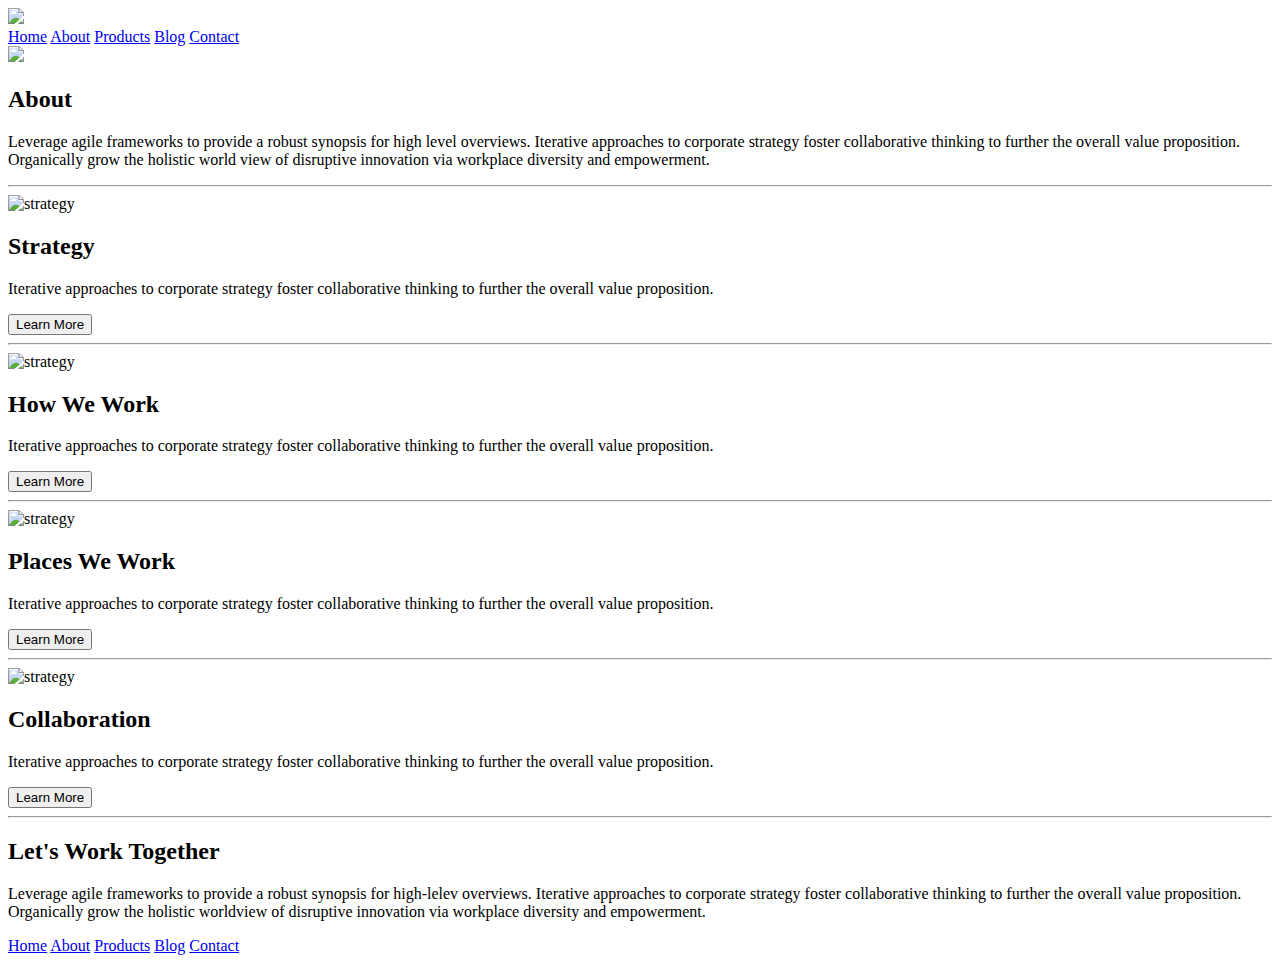
==== about.html @ 79344264 "nargizakhalmukhamedova" ====
<!doctype html>

<html lang="en">
<head>
  <meta charset="utf-8">

  <title>Sprint Challenge - About</title>

  <link href="https://fonts.googleapis.com/css?family=Roboto|Rubik" rel="stylesheet">
  <link rel="stylesheet" href="css/about.css">

</head>

<body>
    <div class="container about-page">
        <header>
            <img src="lambda-black.png"></img>
            <nav>
                <a href="#">Home</a>
                <a href="#">About</a>
                <a href="#">Products</a>
                <a href="#">Blog</a>
                <a href="#">Contact</a>
            </nav>

        </header>
        <div class='top-image'>
          <img src='jumbo-about.png'></img>
        </div>
    
    <section class='topAbout'>
    
      <h2>About</h2>

      <p>Leverage agile frameworks to provide a robust synopsis for high level overviews. Iterative approaches to corporate strategy foster collaborative thinking to further the overall value proposition. Organically grow the holistic world view of disruptive innovation via workplace diversity and empowerment.</p>

    </section>

    <hr>


<!--MAIN SECTION-->

    <section class='mainContent'>
      <div class='row'>
        <div class='box'>
          <img src="img/about-plan.png" alt="strategy">
          <h2>Strategy</h2>
          <p>Iterative approaches to corporate strategy foster collaborative thinking to further the overall value proposition.</p>
          <button>Learn More</button>
          <hr class='firstRow'>
        </div>

        <div class='box'>
          <img src="img/about-working.png" alt="strategy">
          <h2>How We Work</h2>
          <p>Iterative approaches to corporate strategy foster collaborative thinking to further the overall value proposition.</p>
          <button>Learn More</button>
          <hr class='firstRow'>
        </div>
      </div>


      <div class='row' id='rowSpace'>
          <div class='box'>
            <img src="img/about-office.png" alt="strategy">
              <h2>Places We Work</h2>
              <p>Iterative approaches to corporate strategy foster collaborative thinking to further the overall value proposition.</p>
              <button>Learn More</button>
              <hr class='secondRow'>
          </div>
      

          <div class='box'>
            <img src="img/about-meeting.png" alt="strategy">
            <h2>Collaboration</h2> 
            <p>Iterative approaches to corporate strategy foster collaborative thinking to further the overall value proposition.</p>
            <button>Learn More</button>
            <hr class='secondRow'>
          <div>
      </div>
    </section>

<!--BOTTOM CONTENT-->

    <section class='bottomPart'>
        <h2>Let's Work Together</h2>
        <p>Leverage agile frameworks to provide a robust synopsis for high-lelev overviews. Iterative approaches to corporate strategy foster collaborative thinking to further the overall value proposition. Organically grow the holistic worldview of disruptive innovation via workplace diversity and empowerment.</p>
    </section>

    <footer>
      <nav>
        <a href="index.html">Home</a>
        <a href="#">About</a>
        <a href="#">Products</a>
        <a href="#">Blog</a>
        <a href="#">Contact</a>
      </nav>
    </footer>
    </div><!-- container -->        
</body>
</html>
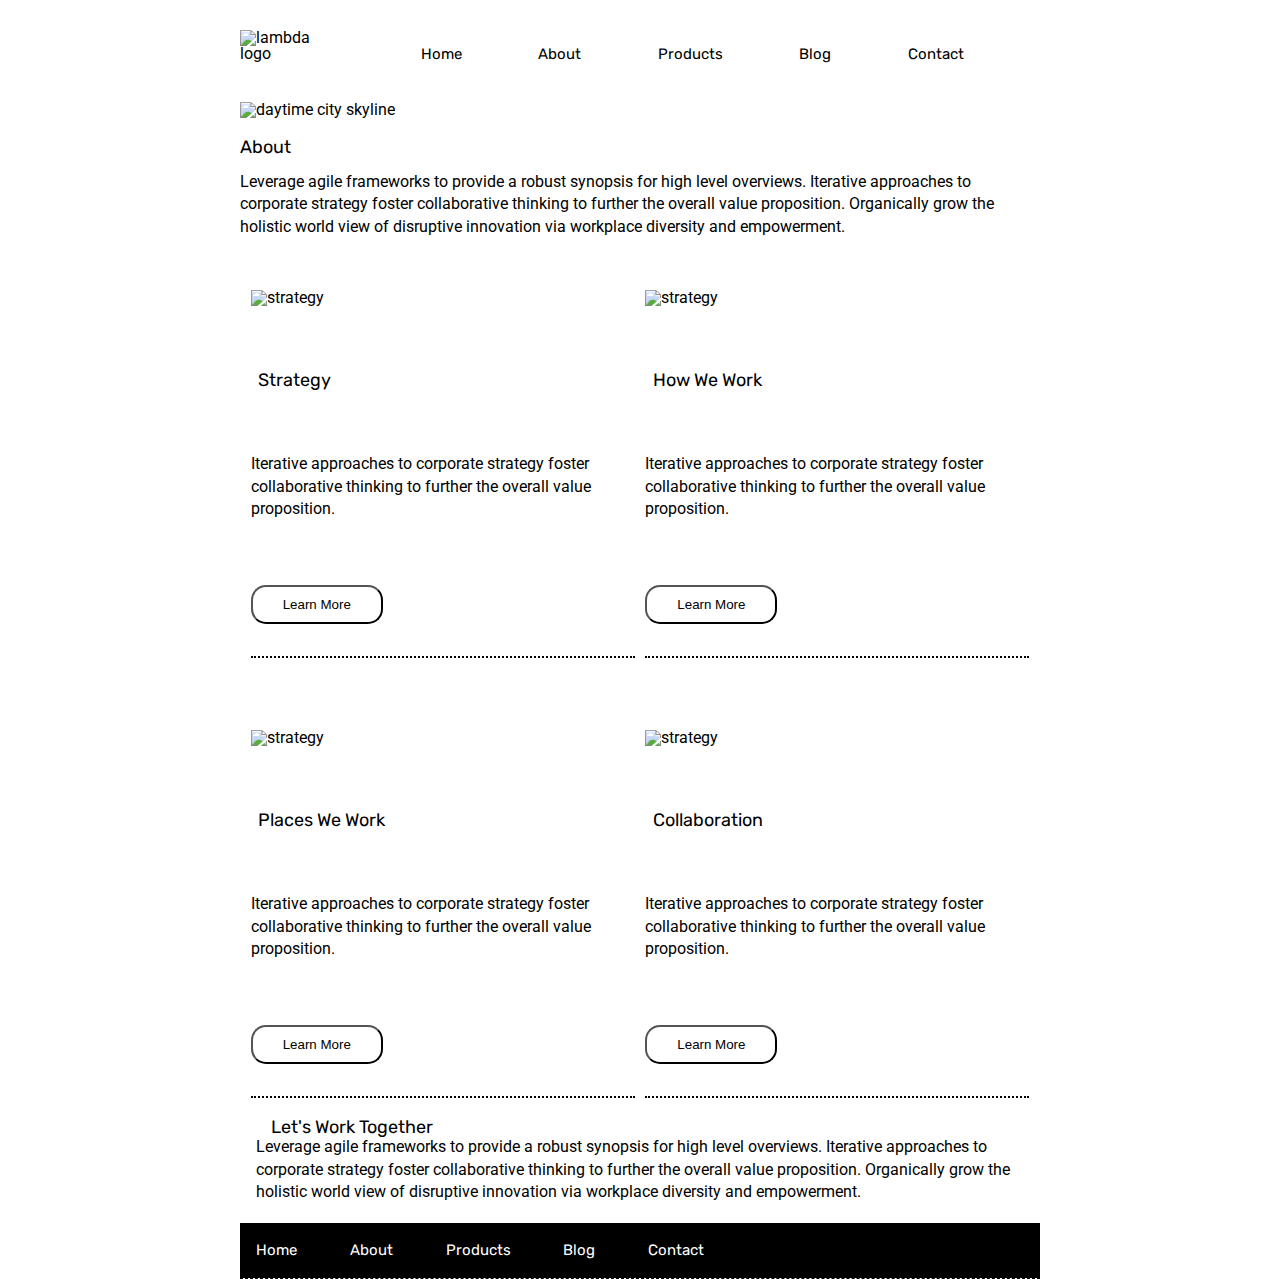
==== commit 69f52094: "about HTML complete" ====
--- a/about.html
+++ b/about.html
@@ -1,4 +1,3 @@
-
 <!doctype html>
 
 <html lang="en">
@@ -8,98 +7,74 @@
   <title>Sprint Challenge - About</title>
 
   <link href="https://fonts.googleapis.com/css?family=Roboto|Rubik" rel="stylesheet">
-  <link rel="stylesheet" href="css/about.css">
+  <link rel="stylesheet" href="css/index.css">
 
 </head>
 
 <body>
     <div class="container about-page">
         <header>
-            <img src="lambda-black.png"></img>
+            <img src="img/lambda-black.png" alt="lambda logo">
             <nav>
-                <a href="#">Home</a>
-                <a href="#">About</a>
+                <a href="index.html">Home</a>
+                <a href="about.html">About</a>
                 <a href="#">Products</a>
                 <a href="#">Blog</a>
                 <a href="#">Contact</a>
             </nav>
+        </header>
 
-        </header>
-        <div class='top-image'>
-          <img src='jumbo-about.png'></img>
-        </div>
-    
-    <section class='topAbout'>
-    
-      <h2>About</h2>
+        <img class="under-nav" src="img/jumbo-about.png" alt="daytime city skyline">
 
-      <p>Leverage agile frameworks to provide a robust synopsis for high level overviews. Iterative approaches to corporate strategy foster collaborative thinking to further the overall value proposition. Organically grow the holistic world view of disruptive innovation via workplace diversity and empowerment.</p>
+        <section class= "text-container">
+          <h2>About</h2>
+          <p>Leverage agile frameworks to provide a robust synopsis for high level overviews. Iterative approaches to corporate strategy foster collaborative thinking to further the overall value proposition. Organically grow the holistic world view of disruptive innovation via workplace diversity and empowerment.</p>
+        </section>
+   
+        <section class="middle-content">
+          <section class="boxes">
+              <section class="about-box">
+                  <img src="img/about-plan.png" alt="strategy">
+                  <h2>Strategy</h2>
+                  <p>Iterative approaches to corporate strategy foster collaborative thinking to further the overall value proposition.</p>
+                  <button>Learn More</button>
+              </section>
+              <section class="about-box">
+                  <img src="img/about-working.png" alt="strategy">
+                  <h2>How We Work</h2>
+                  <p>Iterative approaches to corporate strategy foster collaborative thinking to further the overall value proposition.</p>
+                  <button>Learn More</button>
+              </section>
+              <section class="about-box">
+                  <img src="img/about-office.png" alt="strategy">
+                  <h2>Places We Work</h2>
+                  <p>Iterative approaches to corporate strategy foster collaborative thinking to further the overall value proposition.</p>
+                  <button>Learn More</button>
+              </section>
+              <section class="about-box">
+                  <img src="img/about-meeting.png" alt="strategy">
+                  <h2>Collaboration</h2>
+                  <p>Iterative approaches to corporate strategy foster collaborative thinking to further the overall value proposition.</p>
+                  <button>Learn More</button>
+              </section>
+            </section>
 
-    </section>
+        <section class="bottom-content">
+            <section class="text-container">
+              <h2>Let's Work Together</h2>
+              <p>Leverage agile frameworks to provide a robust synopsis for high level overviews. Iterative approaches to corporate strategy foster collaborative thinking to further the overall value proposition. Organically grow the holistic world view of disruptive innovation via workplace diversity and empowerment.</p>
+            </section>
+        </section>
 
-    <hr>
-
-
-<!--MAIN SECTION-->
-
-    <section class='mainContent'>
-      <div class='row'>
-        <div class='box'>
-          <img src="img/about-plan.png" alt="strategy">
-          <h2>Strategy</h2>
-          <p>Iterative approaches to corporate strategy foster collaborative thinking to further the overall value proposition.</p>
-          <button>Learn More</button>
-          <hr class='firstRow'>
-        </div>
-
-        <div class='box'>
-          <img src="img/about-working.png" alt="strategy">
-          <h2>How We Work</h2>
-          <p>Iterative approaches to corporate strategy foster collaborative thinking to further the overall value proposition.</p>
-          <button>Learn More</button>
-          <hr class='firstRow'>
-        </div>
-      </div>
-
-
-      <div class='row' id='rowSpace'>
-          <div class='box'>
-            <img src="img/about-office.png" alt="strategy">
-              <h2>Places We Work</h2>
-              <p>Iterative approaches to corporate strategy foster collaborative thinking to further the overall value proposition.</p>
-              <button>Learn More</button>
-              <hr class='secondRow'>
-          </div>
-      
-
-          <div class='box'>
-            <img src="img/about-meeting.png" alt="strategy">
-            <h2>Collaboration</h2> 
-            <p>Iterative approaches to corporate strategy foster collaborative thinking to further the overall value proposition.</p>
-            <button>Learn More</button>
-            <hr class='secondRow'>
-          <div>
-      </div>
-    </section>
-
-<!--BOTTOM CONTENT-->
-
-    <section class='bottomPart'>
-        <h2>Let's Work Together</h2>
-        <p>Leverage agile frameworks to provide a robust synopsis for high-lelev overviews. Iterative approaches to corporate strategy foster collaborative thinking to further the overall value proposition. Organically grow the holistic worldview of disruptive innovation via workplace diversity and empowerment.</p>
-    </section>
-
-    <footer>
-      <nav>
-        <a href="index.html">Home</a>
-        <a href="#">About</a>
-        <a href="#">Products</a>
-        <a href="#">Blog</a>
-        <a href="#">Contact</a>
-      </nav>
-    </footer>
-    </div><!-- container -->        
+        <footer>
+          <nav>
+            <a href="index.html">Home</a>
+            <a href="#">About</a>
+            <a href="#">Products</a>
+            <a href="#">Blog</a>
+            <a href="#">Contact</a>
+          </nav>
+        </footer>
+      </div><!-- container -->        
 </body>
-</html>
-
-
+</html>--- a/css/index.css
+++ b/css/index.css
@@ -0,0 +1,303 @@
+/* http://meyerweb.com/eric/tools/css/reset/ 
+   v2.0 | 20110126
+   License: none (public domain)
+*/
+
+html,
+body,
+div,
+span,
+applet,
+object,
+iframe,
+h1,
+h2,
+h3,
+h4,
+h5,
+h6,
+p,
+blockquote,
+pre,
+a,
+abbr,
+acronym,
+address,
+big,
+cite,
+code,
+del,
+dfn,
+em,
+img,
+ins,
+kbd,
+q,
+s,
+samp,
+small,
+strike,
+strong,
+sub,
+sup,
+tt,
+var,
+b,
+u,
+i,
+center,
+dl,
+dt,
+dd,
+ol,
+ul,
+li,
+fieldset,
+form,
+label,
+legend,
+table,
+caption,
+tbody,
+tfoot,
+thead,
+tr,
+th,
+td,
+article,
+aside,
+canvas,
+details,
+embed,
+figure,
+figcaption,
+footer,
+header,
+hgroup,
+menu,
+nav,
+output,
+ruby,
+section,
+summary,
+time,
+mark,
+audio,
+video {
+  margin: 0;
+  padding: 0;
+  border: 0;
+  font-size: 100%;
+  font: inherit;
+  vertical-align: baseline;
+}
+/* HTML5 display-role reset for older browsers */
+article,
+aside,
+details,
+figcaption,
+figure,
+footer,
+header,
+hgroup,
+menu,
+nav,
+section {
+  display: block;
+}
+body {
+  line-height: 1;
+}
+ol,
+ul {
+  list-style: none;
+}
+blockquote,
+q {
+  quotes: none;
+}
+blockquote:before,
+blockquote:after,
+q:before,
+q:after {
+  content: "";
+  content: none;
+}
+table {
+  border-collapse: collapse;
+  border-spacing: 0;
+}
+
+* {
+  box-sizing: border-box;
+}
+
+html,
+body {
+  height: 100%;
+  font-family: "Roboto", sans-serif;
+}
+
+h1,
+h2,
+h3,
+h4,
+h5 {
+  font-size: 18px;
+  margin-bottom: 15px;
+  font-family: "Rubik", sans-serif;
+}
+
+p {
+  line-height: 1.4;
+}
+
+.container {
+  width: 800px;
+  margin: 0 auto;
+}
+
+header {
+  display: flex;
+  justify-content: flex-start;
+  align-items: flex-end;
+  margin: 30px 0px;
+}
+
+a {
+  text-decoration: none;
+  font-family: "Rubik", sans-serif;
+  color: black;
+  font-size: 15px;
+}
+
+nav {
+  display: flex;
+  justify-content: space-evenly;
+  width: 700px;
+}
+
+.under-nav {
+  margin: 10px 0px 20px 0px;
+}
+.top-content {
+  display: flex;
+  flex-wrap: wrap;
+  justify-content: space-evenly;
+  margin-bottom: 20px;
+  border-bottom: 1px dashed black;
+}
+
+.top-content .text-container {
+  width: 48%;
+  padding: 0 1%;
+  padding-bottom: 20px;
+}
+
+.middle-content {
+  margin-bottom: 20px;
+  border-bottom: 1px dashed black;
+}
+
+.middle-content h2 {
+  padding: 0 2%;
+  margin-bottom: 0;
+}
+
+.middle-content .boxes {
+  display: flex;
+  flex-wrap: wrap;
+  justify-content: space-evenly;
+}
+
+.middle-content .boxes .box {
+  width: 12.5%;
+  height: 100px;
+  background: black;
+  margin: 20px 2.5%;
+  color: white;
+  display: flex;
+  align-items: center;
+  justify-content: center;
+}
+
+.middle-content .boxes .about-box {
+  width: 48%;
+  height: 400px;
+  border-bottom: 2px dotted black;
+  margin: 20px 0px;
+  display: flex;
+  flex-direction: column;
+  align-items: flex-start;
+  justify-content: space-around;
+}
+
+button {
+  border-radius: 15px;
+  padding: 10px 30px;
+  border-color: black;
+  background-color: white;
+}
+
+.bottom-content {
+  display: flex;
+  margin: 0 2% 20px;
+  justify-content: space-around;
+}
+
+.bottom-content .text-container {
+  padding-right: 4%;
+}
+
+.bottom-content .text-container:last-child {
+  padding-right: 0;
+}
+
+footer {
+  width: 100%;
+  background: black;
+}
+
+footer nav {
+  width: 60%;
+  display: flex;
+  justify-content: space-between;
+  align-items: center;
+  padding: 20px 2%;
+  font-size: 14px;
+}
+
+footer nav a {
+  color: white;
+  text-decoration: none;
+}
+#box1 {
+  background-color: teal;
+}
+#box2 {
+  background-color: gold;
+}
+#box3 {
+  background-color: cadetblue;
+}
+#box4 {
+  background-color: coral;
+}
+#box5 {
+  background-color: crimson;
+}
+#box6 {
+  background-color: forestgreen;
+}
+#box7 {
+  background-color: darkorchid;
+}
+#box8 {
+  background-color: hotpink;
+}
+#box9 {
+  background-color: indigo;
+}
+#box10 {
+  background-color: dodgerblue;
+}
